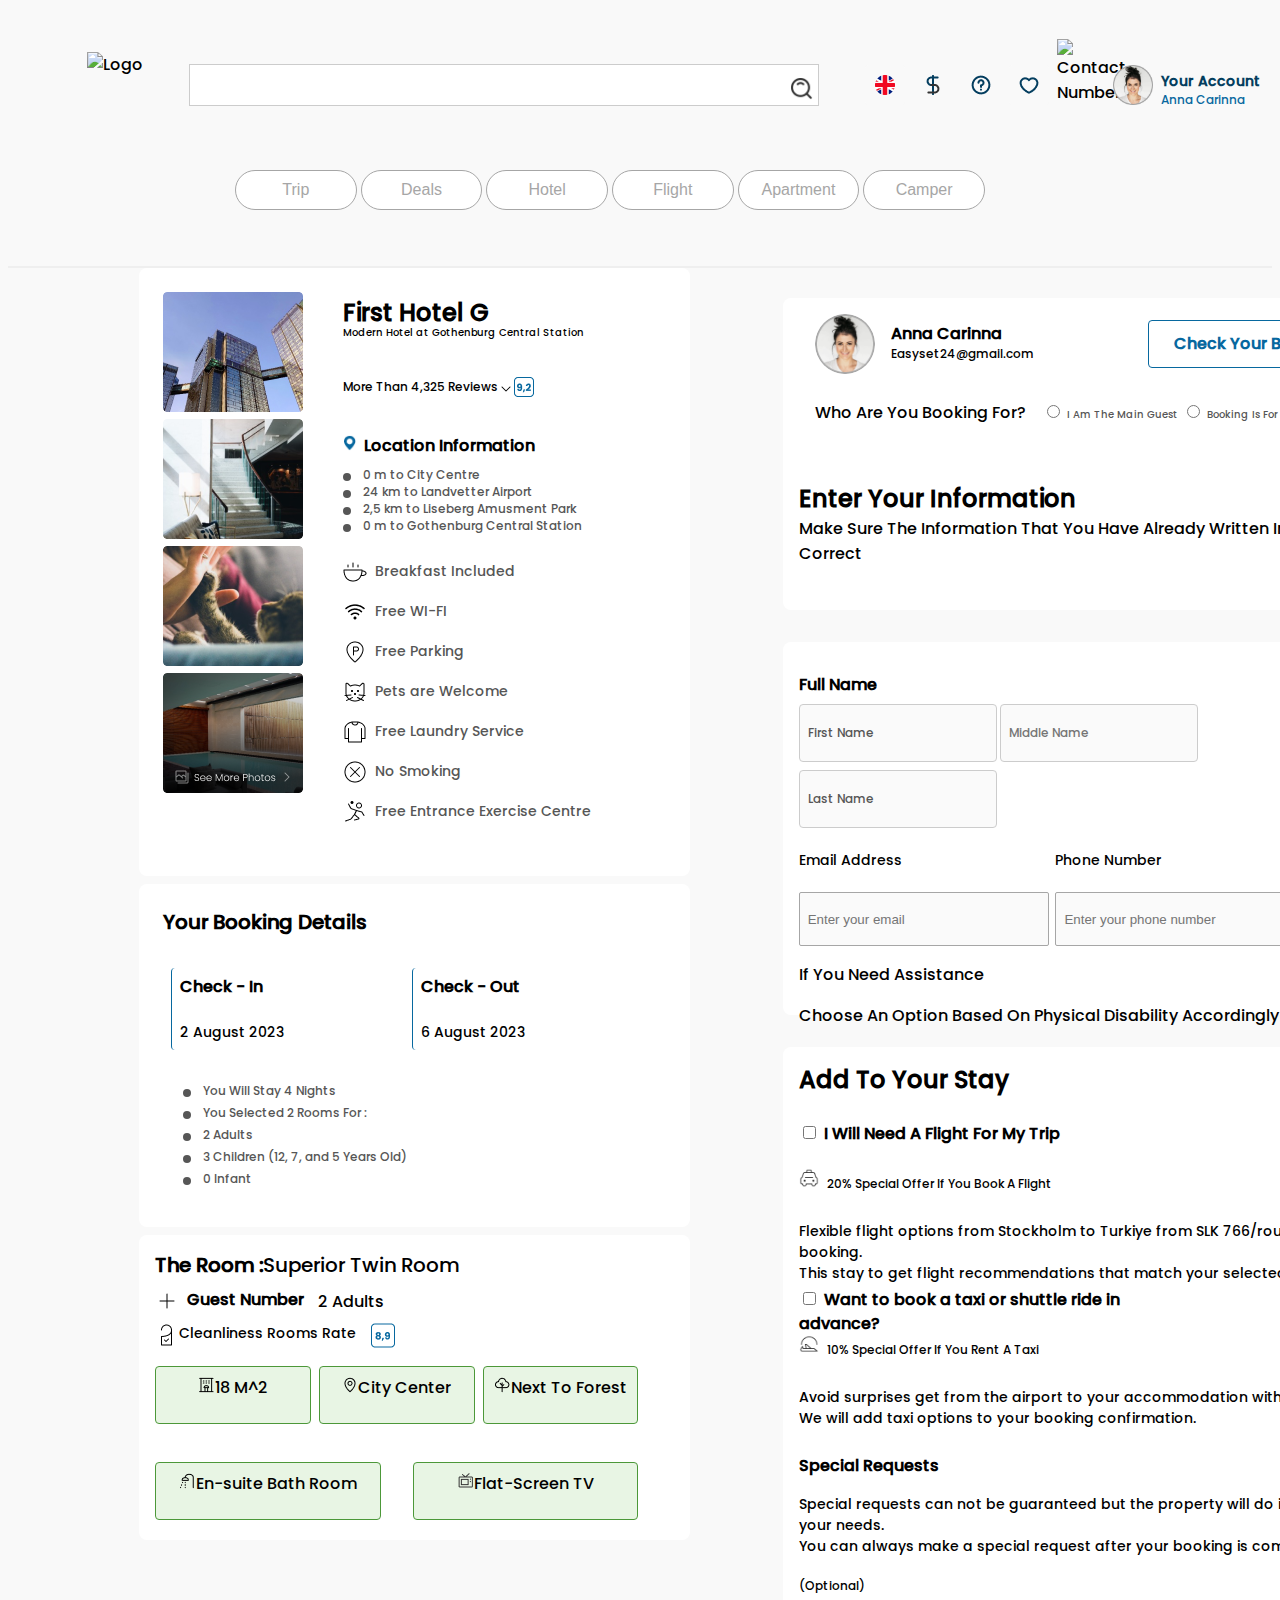
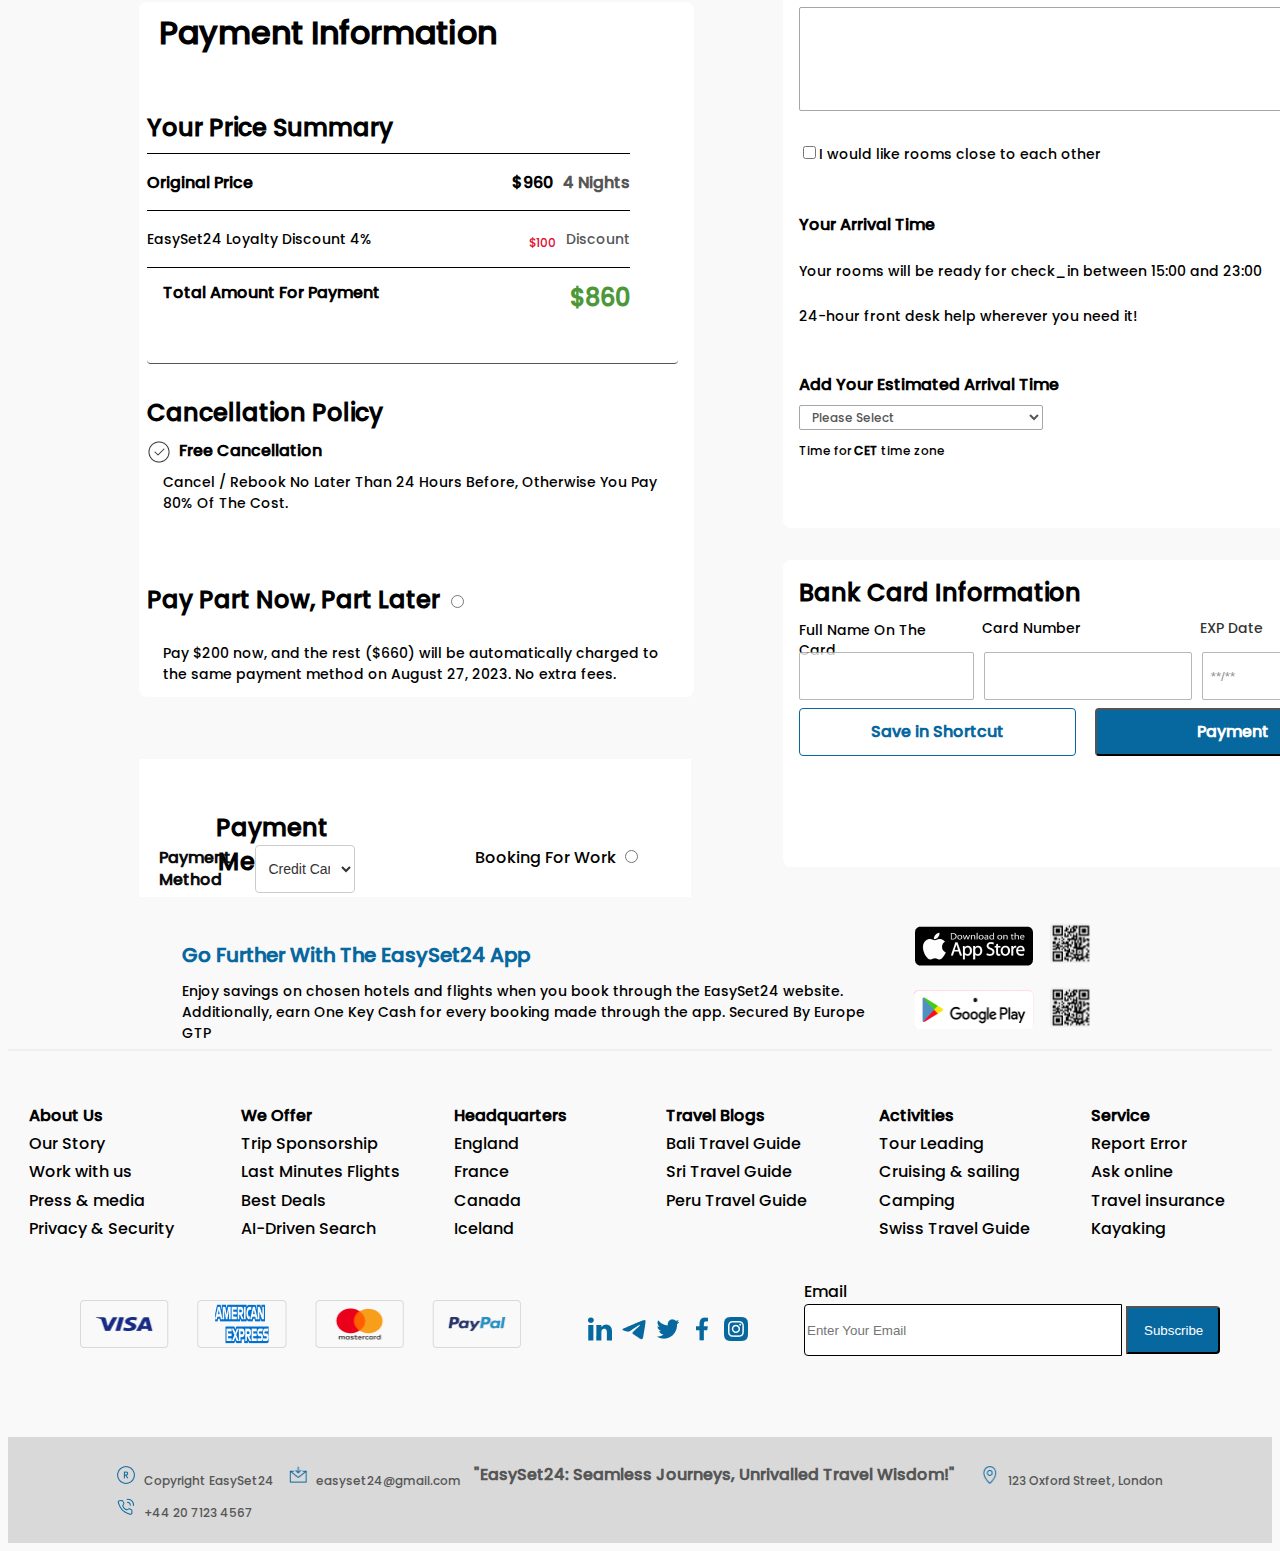
==== Month 2/index.html @ 6988092c "Updated Month-2" ====
<!DOCTYPE html>
<html lang="en">

<head>
    <meta charset="UTF-8">
    <meta name="viewport" content="width=device-width, initial-scale=1.0">
    <link rel="stylesheet" href="style.css">
    <title>Hotel Page</title>
</head>

<body>
    <section class="header-container">
        <div class="header-wrapper">
            <div class="header-section">
                <div class="logo-container">
                    <img src="imgs/logo.png" alt="Logo" style="width: 91px; height: 91px;">
                </div>
                <div class="search-section">
                    <input type="text" class="search-box" placeholder="">
                    <img src="imgs/search.png" alt="Search Icon" class="search-icon">
                </div>
                <div class="another-container">
                    <div class="vertical-container">
                        <img src="imgs/England.png" alt="Flag" style="cursor: pointer;">
                        <img src="imgs/Icon Buttons Dollars.png" alt="Money" style="cursor: pointer;">
                        <img src="imgs/Icon Button Help.png" alt="Help" style="cursor: pointer;">
                        <img src="imgs/Icon Buttons Favorite.png" alt="Favorites" style="cursor: pointer;">
                        <img src="imgs/phone.png" alt="Contact Number" style="cursor: pointer;">
                    </div>
                    <div class="vertical-container">
                        <img src="imgs/Ellipse 437.png" alt="Profile Photo" width="40" height="40"
                            style="cursor: pointer;">
                        <div class="username">
                            <p style="font-size: 14px; font-weight: 800; line-height: 20px; color: #043E5F; margin: 0;">
                                Your Account</p>
                            <p style="font-size: 12px; font-weight: 400; line-height: 17px; color: #07689F; margin: 0;">
                                Anna Carinna</p>
                        </div>
                    </div>
                </div>
            </div>
            <div class="second-container">
                <div class="button-container">
                    <button>Trip</button>
                    <button>Deals</button>
                    <button>Hotel</button>
                    <button>Flight</button>
                    <button>Apartment</button>
                    <button>Camper</button>
                </div>
            </div>
        </div>
    </section>
    <section class="outer-container">
        <div class="left-container">
            <div class="hotel-info">
                <div class="info">
                    <div class="img-part">
                        <img src="imgs/image 1.png" alt="Image 1">
                        <img src="imgs/image 2.png" alt="Image 2">
                        <img src="imgs/image 3.png" alt="Image 3">
                        <img src="imgs/image 4.png" alt="Image 4">
                    </div>
                    <div class="information-part">
                        <div class="name-part">
                            <p id="zero">First Hotel G</p>
                            <p id="sixth">Modern Hotel at Gothenburg Central Station</p>
                        </div>
                        <div class="review-part">
                            <p id="rev">More Than 4,325 Reviews</p>
                            <img src="imgs/down-small.png" style="width: 16px;height: 16px;">
                            <img src="imgs/Frame 1171277274.png" style="width: 20px;height: 20px;">
                        </div>
                        <div class="location-part">
                            <p style="font-size: 16px;font-weight: 700;"><img src="imgs/Ladmark Sign.png"
                                    style="width: 12.31px;height: 16px;">Location Information</p>
                            <ul>
                                <li>0 m to City Centre</li>
                                <li>24 km to Landvetter Airport</li>
                                <li>2,5 km to Liseberg Amusment Park</li>
                                <li>0 m to Gothenburg Central Station</li>
                            </ul>
                        </div>
                        <div class="features-part">
                            <div class="features-row">
                                <div class="features-icon">
                                    <img src="imgs/tea-drink.png">
                                </div>
                                <div class="features-feature">
                                    Breakfast Included
                                </div>
                            </div>
                            <div class="features-row">
                                <div class="features-icon">
                                    <img src="imgs/Wifi.png">
                                </div>
                                <div class="features-feature">
                                    Free WI-FI
                                </div>
                            </div>
                            <div class="features-row">
                                <div class="features-icon">
                                    <img src="imgs/parking.png">
                                </div>
                                <div class="features-feature">
                                    Free Parking
                                </div>
                            </div>
                            <div class="features-row">
                                <div class="features-icon">
                                    <img src="imgs/cat.png">
                                </div>
                                <div class="features-feature">
                                    Pets are Welcome
                                </div>
                            </div>
                            <div class="features-row">
                                <div class="features-icon">
                                    <img src="imgs/clothes-crew-neck.png">
                                </div>
                                <div class="features-feature">
                                    Free Laundry Service
                                </div>
                            </div>
                            <div class="features-row">
                                <div class="features-icon">
                                    <img src="imgs/handle-x.png">
                                </div>
                                <div class="features-feature">
                                    No Smoking
                                </div>
                            </div>
                            <div class="features-row">
                                <div class="features-icon">
                                    <img src="imgs/play-basketball.png">
                                </div>
                                <div class="features-feature">
                                    Free Entrance Exercise Centre
                                </div>
                            </div>
                        </div>
                    </div>
                </div>
                <div class="room-info">
                    <div class="booking">
                        <div class="booking-details">
                            <div class="booking-title">
                                Your Booking Details
                            </div>
                            <div class="booking-content">
                                <div class="booking-content-holder">
                                    <div class="booking-content-selection">
                                        <div class="text-box">Check - In</div>
                                        <div class="text-box">2 August 2023</div>
                                    </div>
                                </div>
                                <div class="booking-content-holder">
                                    <div class="booking-content-selection">
                                        <div class="text-box">Check - Out</div>
                                        <div class="text-box">6 August 2023</div>
                                    </div>
                                </div>
                            </div>
                        </div>
                        <div class="booking-info">
                            <div class="booking-info-textbox">
                                <ul>
                                    <li>You Will Stay 4 Nights</li>
                                    <li>You Selected 2 Rooms For :</li>
                                    <li>2 Adults</li>
                                    <li>3 Children (12, 7, and 5 Years Old)</li>
                                    <li>0 Infant</li>
                                </ul>
                            </div>
                        </div>
                    </div>
                    <div class="room">
                        <div class="portion1">
                            <div class="room-title">The Room : </div>
                            <div class="room-type">Superior Twin Room</div>
                        </div>
                        <div class="portion2">
                            <div class="guest-number">
                                <div class="guest-icon"><img src="imgs/Input.png"></div>
                                <div class="guest-text">Guest Number</div>
                            </div>
                            <div class="guest-info">2 Adults</div>
                        </div>
                        <div class="portion3">
                            <div class="part1">
                                <div class="sub-part1"><img src="imgs/hotel-please-clean.png"></div>
                                <div class="sub-part2">Cleanliness Rooms Rate</div>
                            </div>
                            <div class="icon"><img src="imgs/Number.png"></div>
                        </div>
                        <div class="portion4">
                            <div class="separation1">
                                <div class="cell1"><img src="imgs/hotel.png">18 M^2</div>
                                <div class="cell1"><img src="imgs/local-two.png">City Center</div>
                                <div class="cell1"><img src="imgs/tree.png">Next To Forest</div>
                            </div>
                            <div class="separation2">
                                <div class="cell2"><img src="imgs/shower-head.png">En-suite Bath Room</div>
                                <div class="cell2"><img src="imgs/tv-one.png">Flat-Screen TV</div>
                            </div>
                        </div>
                    </div>
                </div>
            </div>
            <div class="payment-info">
                <div class="pay">
                    <div class="payment-text-box">
                        Payment Information
                    </div>
                </div>
                <div class="price-summary">
                    <div class="summary-details">
                        <div class="add-to-your-stay">Your Price Summary</div>
                        <div class="row">
                            <p id="originalprice" style="font-size: 16px;font-weight: 600;">Original Price</p>
                            <div class="right-content">
                                <p id="price" style="font-size: 16px;font-weight: 700;">$960</p>
                                <p id="nights" style="font-size: 16px;font-weight: 700;color:#565656;">4 Nights</p>
                            </div>
                        </div>
                        <div class="row">
                            <p id="third">EasySet24 Loyalty Discount 4%</p>
                            <div class="right-content">
                                <p id="100" style="font-size: 12px;font-weight: 400;color: #E5062E; text-align: right;">
                                    $100</p>
                                <p id="disc" style="font-size: 14px;font-weight: 400;text-align: left;color: #565656;">
                                    Discount</p>
                            </div>
                        </div>
                    </div>
                    <div class="summary-total">
                        <div class="total-details">Total Amount For Payment</div>
                        <div class="total-amount">$860</div>
                    </div>
                </div>
                <div class="cancellation">
                    <div class="cancellation-part1">Cancellation Policy</div>
                    <div class="cancellation-part2">
                        <div class="cancellation-info">
                            <div class="cicon"><img src="imgs/check-one.png"></div>
                            <div class="ctext-box">Free Cancellation</div>
                        </div>
                        <div class="cancellation-terms">
                            <div class="cttext">Cancel / Rebook No Later Than 24 Hours Before, Otherwise You Pay 80% Of
                                The Cost.</div>
                        </div>
                    </div>
                </div>
                <div class="paylater">
                    <div class="paylater-part1">
                        <label class="paylater-part1-text" id="payLaterLabel">
                            Pay Part Now, Part Later <input type="radio" name="paymentOption" id="payLaterOption"
                                value="payLater">
                        </label>
                    </div>
                    <div class="paylater-part2">
                        <div class="paylater-part2-text">Pay $200 now, and the rest ($660) will be automatically charged
                            to the same payment method on August 27, 2023. No extra fees.</div>
                    </div>
                </div>
            </div>
            <div class="payment-method">
                <div class="payment-method-box">
                    <div class="payment-method-part1">
                        <h4>Payment Methods</h4>
                    </div>
                    <div class="payment-method-part2">
                        <div class="payment-method-section">
                            <div class="payment-method-section1">
                                Payment Method
                            </div>
                            <div class="payment-method-section2">
                                <select class="dropdown">
                                    <option value="credit">Credit Card</option>
                                    <option value="debit">Debit Card</option>
                                    <option value="paypal">PayPal</option>
                                </select>
                            </div>
                        </div>
                        <div class="payment-method-section3">
                            <label class="book-for-work" id="bookWorkLabel">
                                Booking For Work
                                <input type="radio" name="bookWork" id="bookWorkOption" value="bookWork">
                            </label>
                        </div>
                    </div>
                </div>
            </div>
        </div>
        </div>
        <div class="right-container">
            <div class="right-part1">
                <div class="rpartition1">
                    <img src="imgs/Ellipse 437.png" alt="Profile Photo" width="60" height="60" style="cursor: pointer;">
                    <div class="user-info">
                        <p style="font-size: 16px;font-weight: 700;">Anna Carinna</p>
                        <p style="font-size: 12px;font-weight: 400;">Easyset24@gmail.com</p>
                    </div>
                    <button class="booking-history-button">Check Your Booking History</button>
                </div>
                <div class="rpartition2">
                    <div class="booking-for-text">Who Are You Booking For?</div>
                    <div class="radio-options">
                        <input type="radio" name="bookFor" value="me" id="mainGuest">
                        <label for="mainGuest">I Am The Main Guest</label>
                        <input type="radio" name="bookFor" value="someone" id="someoneElse">
                        <label for="someoneElse">Booking Is For Someone Else</label>
                    </div>
                </div>
                <div class="rpartition3">
                    <div class="enter-your-info">Enter Your Information</div>
                    <div class="myinfo">Make Sure The Information That You Have Already Written In Your Profile is
                        Correct</div>
                    <div class="editProfile" id="editProfile"><img src="imgs/Clip path group.png">Edit Profile</div>
                </div>
            </div>
            <div class="right-part2">
                <div class="right-part2-inner">
                    <form action="#">
                        <div class="fname">
                            <p>Full Name</p>
                            <input type="text" id="firstName" placeholder="First Name" required disabled>
                            <input type="text" id="middleName" placeholder="Middle Name" disabled>
                            <input type="text" id="lastName" placeholder="Last Name" required disabled>
                        </div>
                        <div class="emailnphn">
                            <div class="email">
                                <p>Email Address</p>
                                <input type="text" id="emailInput" placeholder="Enter your email" disabled>
                                <span id="emailInputError" class="error-message"></span>
                            </div>
                            <div class="phonenumber">
                                <p>Phone Number</p>
                                <input type="text" id="phoneNumberInput" placeholder="Enter your phone number" disabled>
                                <span id="phoneNumberError" class="error-message"></span>
                            </div>
                        </div>
                    </form>
                    <div class="assistance">
                        <p>If You Need Assistance</p>
                        <p>Choose An Option Based On Physical Disability Accordingly</p>
                        <label>Choose An Option</label>
                    </div>
                </div>
            </div>
            <div class="right-part3">
                <div class="add-to-your-stay">Add To Your Stay</div>
                <div class="para1">
                    <p id="first"><input type="checkbox">I Will Need A Flight For My Trip</p>
                    <p id="second"><img src="imgs/taxi.png" style="width: 20px;height: 20px;margin-right: 8px;">20%
                        Special Offer If You Book A Flight</p>
                    <p id="third">Flexible flight options from Stockholm to Turkiye from SLK 766/round trip. Finish
                        booking.<br>This stay to get flight recommendations that match your selected dates.</p>
                </div>
                <div class="para2">
                    <p id="first"><input type="checkbox">Want to book a taxi or shuttle ride in advance?</p>
                    <p id="second"><img src="imgs/flight-airflow.png"
                            style="width: 20px;height: 20px;margin-right: 8px;">10% Special Offer If You Rent A Taxi</p>
                    <p id="third">Avoid surprises get from the airport to your accommodation without a hitch.<br>We will
                        add taxi options to your booking confirmation.</p>
                </div>
                <div class="special-requests">
                    <p id="first">Special Requests</p>
                    <p id="third">Special requests can not be guaranteed but the property will do its best to meet your
                        needs.<br>You can always make a special request after your booking is complete!</p>
                    <p id="fourth">(Optional)</p><input type="text" id="optional-req">
                </div>
                <p id="third"><input type="checkbox">I would like rooms close to each other</p>
                <div class="arrival-time">
                    <p id="first">Your Arrival Time</p>
                    <p id="third">Your rooms will be ready for check_in between 15:00 and 23:00</p>
                    <p id="third">24-hour front desk help wherever you need it!</p>
                </div>
                <div class="estimated-at">
                    <p id="first">Add Your Estimated Arrival Time</p>
                    <select id="estimated-time" name="estimated-time">
                        <option value="" selected disabled>Please Select</option>
                        <option value="12:00 AM">12:00 AM- 3:00 AM</option>
                        <option value="1:00 AM">3:00 AM- 6:00 AM</option>
                        <option value="11:00 PM">6:00 AM- 9:00 AM</option>
                        <option value="12:00 PM">9:00 AM- 12:00PM</option>
                        <option value="12:00 AM">12:00 PM- 3:00 PM</option>
                        <option value="1:00 AM">3:00 PM- 6:00 PM</option>
                        <option value="11:00 PM">6:00 PM- 9:00 PM</option>
                        <option value="12:00 PM">9:00 PM- 12:00AM</option>
                    </select>
                    <p id="fourth">Time for <b>CET</b> time zone</p>
                </div>
            </div>
            <div class="right-part4">
                <div class="add-to-your-stay">Bank Card Information</div>
                <div class="cardinfo">
                    <div>
                        <label for="name" id="fullname">Full Name On The Card</label>
                        <label for="cardno" id="cardnumber">Card Number</label>
                        <label for="exp" id="expLabel">EXP Date</label>
                        <label for="cvc" id="cvcLabel">CVC</label>
                    </div>
                    <div>
                        <input type="text" placeholder="" id="name">
                        <input type="text" placeholder="" id="cardno">
                        <input type="text" placeholder="**/**" id="exp">
                        <span id="expError" class="error-message"></span>
                        <input type="text" placeholder="***" id="cvc">
                        <span id="cvcError" class="error-message"></span>
                    </div>
                </div>
                <div class="button2-container">
                    <button type="button" id="save">Save in Shortcut</button>
                    <button type="button" id="pay">Payment</button>
                </div>
            </div>
        </div>
    </section>

    <section class="contact-container">
        <div class="contact-info">
            <div class="contact-info-section1">
                <p id="fifth">Go Further With The EasySet24 App</p>
                <p id="third" style="margin-top: -8px;">Enjoy savings on chosen hotels and flights when you book through
                    the EasySet24 website.
                    Additionally,
                    earn One Key Cash for every booking made through the app.
                    Secured By Europe GTP</p>
            </div>
            <div class="contact-info-section2">
                <div class="download">
                    <img src="imgs/apple-download-u6sUcjUnLb.png" alt="App Store" style="cursor: pointer;">
                    <img src="imgs/QR Code.png" alt="QR">
                </div>
                <div class="download">
                    <img src="imgs/google-play-badge-gEEkcFr3j6.png" alt="Google Play" style="cursor: pointer;">
                    <img src="imgs/QR Code.png" alt="QR">
                </div>
            </div>
        </div>
        <div class="contact-form">
            <div class="contform-container">
                <div class="column">
                    <div class="heading" onclick="location.href='#';">About Us</div>
                    <div class="content">Our Story</div>
                    <div class="content">Work with us</div>
                    <div class="content">Press & media</div>
                    <div class="content">Privacy & Security</div>
                </div>
                <div class="column">
                    <div class="heading">We Offer</div>
                    <div class="content">Trip Sponsorship</div>
                    <div class="content">Last Minutes Flights</div>
                    <div class="content">Best Deals</div>
                    <div class="content">AI-Driven Search</div>
                </div>
                <div class="column">
                    <div class="heading">Headquarters</div>
                    <div class="content">England</div>
                    <div class="content">France</div>
                    <div class="content">Canada</div>
                    <div class="content">Iceland</div>
                </div>
                <div class="column">
                    <div class="heading">Travel Blogs</div>
                    <div class="content">Bali Travel Guide</div>
                    <div class="content">Sri Travel Guide</div>
                    <div class="content">Peru Travel Guide</div>
                </div>
                <div class="column">
                    <div class="heading">Activities</div>
                    <div class="content">Tour Leading</div>
                    <div class="content">Cruising & sailing</div>
                    <div class="content">Camping</div>
                    <div class="content">Swiss Travel Guide</div>
                </div>
                <div class="column">
                    <div class="heading">Service</div>
                    <div class="content">Report Error</div>
                    <div class="content">Ask online</div>
                    <div class="content">Travel insurance</div>
                    <div class="content">Kayaking</div>
                </div>
            </div>
            <div class="links">
                <div class="linkpart1">
                    <img src="imgs/Visa Card.png" alt="Visa Card">
                    <img src="imgs/Amex.png" alt="American Express">
                    <img src="imgs/Master Card.png" alt="Master Card">
                    <img src="imgs/Paypal.png" alt="PayPal">
                </div>
                <div class="linkpart2">
                    <img src="imgs/_Linkedin.png" alt="LinkedIn" style="cursor: pointer;"
                        onclick="redirectToLinkedIn()">
                    <img src="imgs/_Telegram.png" alt="Telegram" style="cursor: pointer;"
                        onclick="redirectToTelegram()">
                    <img src="imgs/_Twitter.png" alt="Twitter" style="cursor: pointer;" onclick="redirectToTwitter()">
                    <img src="imgs/Facebook.png" alt="Facebook" style="cursor: pointer;" onclick="redirectToFacebook()">
                    <img src="imgs/_Instagram.png" alt="Instagram" style="cursor: pointer;"
                        onclick="redirectToInstagram()">
                </div>
                <div class="linkpart3">
                    <label id="small">Email</label>
                    <div>
                        <input type="text" placeholder="Enter Your Email" id="emailbox"
                            onblur="validateEmail('emailbox')">
                        <span id="emailboxError" class="error-message"></span>
                        <button type="button" id="subscribe" onclick="subscribeEmail()">Subscribe</button>
                    </div>
                </div>
            </div>
        </div>
    </section>

    <footer class="footer">
        <p class="copyright"><img src="imgs/copyright.png">Copyright EasySet24</p>
        <p class="email"><img src="imgs/Icon.png">easyset24@gmail.com</p>
        <div class="slogan">"EasySet24: Seamless Journeys, Unrivalled Travel Wisdom!"</div>
        <p class="address"><img src="imgs/local-one.png">123 Oxford Street, London</p>
        <p class="phone"><img src="imgs/contact.png">+44 20 7123 4567</p>
    </footer>
    <script type="text/javascript" src="script.js"></script>
</body>

</html>
---- Month 2/style.css ----
@font-face {
    font-family: Poppins;
    src: url('font/Poppins-Medium.ttf');
}

body {
    font-family: 'Poppins', sans-serif;
    background: #F9F9F9;
}

.header-container {
    width: auto !important;
    height: 210px;
    padding: 24px 8%;
    border: 0px;
    border-bottom: 2px solid #EFEFEF;
    background: #F9F9F9;
    position: relative;
    display: flex;
    align-items: center;
    justify-content: center;
}

.header-wrapper {
    height: 100%;
    display: flex;
    flex-direction: column;
    justify-content: space-between;
    display: flex;
    flex-direction: column;
    align-self: center;
    align-items: center;
}

.header-section,
.second-container {
    height: 50%;
    display: flex;
    align-items: center;
    gap: 4%;
    justify-content: center;
}

.header-section {
    position: relative;
}

.logo-container {
    width: auto;
    height: 66px;
}

.search-section {
    display: flex;
    align-items: center;
    background-color: #fff;
}

.search-box {
    width: 600px;
    height: 24px;
    padding: 8px 0;
    border: 1px solid #ccc;
    border-right: none !important;
    font-size: 14px;
}

.search-icon {
    width: 24px;
    height: 24px;
    border: 1px solid #ccc;
    border-left: none !important;
    padding: 12px 4px 4px 0;
    align-items: center;
    cursor: pointer;
}


.another-container {
    flex-grow: 1;
    max-width: calc(100% - 91px - 10% - 600px - 16px);
    height: 100%;
    display: flex;
    align-items: center;
    gap: 16px;
}

.second-container {
    flex-grow: 1;
    gap: 16px;
    display: flex;
    align-items: center;
}

.button-container {
    width: 810px;
    height: 40px;
    gap: 16px;
}

.button-container button {
    width: 121.67px;
    height: 40px;
    padding: 8px 16px;
    border-radius: 30px;
    border: 1px solid #A6A6A6;
    background: #FFFFFF;
    gap: 16px;
    font-size: 16px;
    font-weight: 500;
    line-height: 22px;
    letter-spacing: 0px;
    text-align: center;
    color: #A6A6A6;
}

.button-container button:hover {
    background-color: #07689F;
}

.vertical-container {
    width: 232px;
    height: 40px;
    display: flex;
    gap: 8px;
    align-items: flex-end;
}

.username {
    width: 100px;
    height: 34px;
    font-family: Poppins;
    text-align: left;
    display: flex;
    flex-direction: column;
}

.username p {
    font-family: Poppins;
    padding: 0 0 0 0;
    line-height: 20px;
    letter-spacing: 0px;
    text-align: left;
}

.contact-container {
    width: auto !important;
    height: 540px;
    position: relative;
}

.contact-info {
    width: auto;
    display: flex;
    justify-content: center;
    padding: 24px 0;
    border-bottom: 2px solid #EFEFEF;
}

.contact-info-section1 {
    width: 704px;
    height: 99px;
    margin-right: 4px;
    display: flex;
    flex-direction: column;
}

.contact-info-section2 {
    width: 185px;
    height: 104px;
    margin-left: 24px;
    display: flex;
    flex-direction: column;
    justify-content: space-between;
}

.download {
    width: 185px;
    height: 40px;
    gap: 24px;
}

.download img {
    width: 120px;
    height: 40px;
}

.download img:nth-child(2) {
    width: 41px;
    height: 40px;
    padding: 2.27px 1.58px 2.27px 3.07px;
    border-radius: 4px;
    transform: rotate(180deg);
    margin-left: 10px;
}

.contact-form {
    width: auto !important;
    height: 388px;
    padding: 6px 0;
    border-radius: 8px 8px 0 0;
    display: flex;
    flex-direction: column;
}

.contform-container {
    width: 1223px;
    height: 174px;
    margin-top: 48px;
    left: 109px;
    align-self: center;
    justify-content: space-between;
    display: flex;
}

.column {
    width: 160px;
    height: 174px;
    gap: 16px;
}

.heading {
    font-family: Poppins;
    font-size: 16px;
    font-weight: 700;
    line-height: 22px;
    padding: 0 0 6px 0;
}

.content {
    font-family: Poppins;
    font-size: 16px;
    font-weight: 400;
    line-height: 22.4px;
    padding-bottom: 6px;
}

.footer {
    width: 100%;
    height: 10vh;
    position: relative;
    bottom: 0;
    left: 0;
    padding: 2vh 7.5%;
    background: #D9D9D9;
    display: flex;
}

.links {
    width: Fixed (405px);
    height: Hug (48px);
    top: 292px;
    left: 109px;
    gap: 16px;
    display: flex;
    align-items: flex-end;
    justify-content: center;
}

.linkpart1 {
    width: Fixed (405px);
    height: Hug (48px);
    display: flex;
}

.linkpart1 img {
    width: 89.25px;
    height: 48px;
    padding: 8px 8px;
    border-radius: 4px;
    margin-left: 12px;
}

.linkpart2 {
    width: 216px;
    height: 24px;
    top: 304px;
    left: 612px;
    gap: 10px;
    margin-left: 15px;
    margin-bottom: 15px;
    align-items: center;
    display: flex;
    justify-content: center;
}

.linkpart2 img {
    width: 24px;
    height: 24px;
    padding: 0.54px 0px 0.53px 0px;
}

.linkpart3 {
    width: Hug (406px);
    height: Hug (77px);
    margin-left: 12px;
}

#emailbox {
    width: 312px;
    height: 48px;
    border-radius: 4px 0px 0px 4px;
    border: 0.5px solid;
    gap: 32px;
}

#subscribe {
    width: 94px;
    height: 48px;
    padding: 8px 16px;
    border-radius: 0px 4px 4px 0px;
    gap: 16px;
    background: #07689F;
    color: #fff;
    width: Fixed (94px)
}

.outer-container {
    width: 100%;
    height: auto;
    margin: 0 auto;
    display: flex;
    align-items: center;
    justify-content: space-between;
}

@media only screen and (min-width: 1200px) {
    .outer-container {
        width: 90%;
    }
}

.left-container {
    width: auto;
    gap: 62px;
    height: auto;
    display: flex;
    flex-direction: column;
    margin-left: 6%;
}

.right-container {
    width: auto;
    gap: 32px;
    margin-left: 20px;
    margin-right: 6%;
    display: flex;
    flex-wrap: wrap;
    justify-content: center;
}

@media only screen and (max-width: 768px) {

    .left-container,
    .right-container {
        max-width: 100%;
        margin-left: 0;
    }
}

.error-message {
    color: red;
    font-family: Poppins;
    font-size: 12px;
    font-weight: 400;
}

.right-part1 {
    width: 75%;
    height: 280px;
    padding: 16px;
    border-radius: 8px;
    gap: 10px;
    background-color: #fff;
    display: flex;
    flex-direction: column;
}

.right-part2 {
    width: 75%;
    height: 341px;
    padding: 16px;
    border-radius: 8px;
    gap: 10px;
    background-color: #fff;
    display: flex;
}

.right-part2-inner {
    width: 610px;
    height: 309px;
    gap: 10px;
}

.fname {
    font-family: Poppins;
    font-size: 12px;
    font-weight: 400;
    line-height: 17px;
    letter-spacing: 0px;
    text-align: left;
    color: #565656;
}

.fname p {
    margin-bottom: 8px;
    width: 83px;
    height: 22px;
    font-family: Poppins;
    font-size: 16px;
    font-weight: 700;
    line-height: 22px;
    letter-spacing: 0px;
    text-align: left;
    color: #000;
}

.fname input[type="text"] {
    width: 180px;
    height: 40px;
    margin-bottom: 8px;
    padding: 8px;
    border: 1px solid #ccc;
    border-radius: 4px;
    font-family: Poppins;
    font-size: 12px;
    font-weight: 400;
    line-height: 17px;
    letter-spacing: 0px;
    text-align: left;
    color: #565656;
}

input[required]::placeholder {
    color: #565656;
}

input[required]::placeholder::after {
    content: " *";
    color: red;
}

.emailnphn {
    display: flex;
    justify-content: space-between;
    width: 100%;
    max-width: 700px;
    gap: 4px;
}


.emailnphn .email,
.emailnphn .phonenumber {
    width: calc(50% - 4px);
}

.emailnphn p {
    font-family: Poppins;
    font-size: 14px;
    font-weight: 500;
    line-height: 20px;
    letter-spacing: 0px;
    text-align: left;
    color: #000;
}


.emailnphn input[type="text"] {
    width: calc(100% - 16px);
    height: 48px;
    padding: 2px 8px;
    border-radius: 2px;
    border: 1px solid #A6A6A6;
    margin-top: 8px;
}

@media screen and (max-width: 600px) {
    .emailnphn {
        flex-direction: column;
    }

    .emailnphn .email,
    .emailnphn .phonenumber {
        width: 100%;
    }
}

.right-part3 {
    width: 75%;
    height: 1049px;
    padding: 16px;
    border-radius: 8px;
    gap: 24px;
    background-color: #fff;
    display: flex;
    flex-direction: column;
}

.add-to-your-stay {
    width: 285px;
    height: 34px;
    font-family: Poppins;
    font-size: 24px;
    font-weight: 700;
    line-height: 34px;
    letter-spacing: 0px;
    text-align: left;
    color: #000;
}

.para1,
.para2 {
    width: 613px;
    height: 142px;
    gap: 14px;
    display: flex;
    flex-direction: column;
    align-items: flex-start;
}

.para1 {
    margin-top: -15px;
}

#first input[type="checkbox"] {
    margin-right: 8px;
}

#second img {
    margin-right: 8px;
}

#first {
    width: 404px;
    height: 24px;
    font-family: Poppins;
    font-size: 16px;
    font-weight: 600;
    line-height: 24px;
    letter-spacing: 0px;
    text-align: left;
    color: #000;
    margin-bottom: 8px;
}

#second {
    width: 328px;
    height: 23px;
    font-family: Poppins;
    font-size: 12px;
    font-weight: 400;
    line-height: 17px;
    letter-spacing: 0px;
    text-align: left;
    color: #000;
    margin-bottom: 8px;
    margin-top: 0px;
}

#third {
    font-family: Poppins;
    font-size: 14px;
    font-weight: 400;
    line-height: 21px;
    letter-spacing: 0px;
    text-align: left;
    color: #000;
    margin-top: 8px;
    margin-bottom: 8px;
}

#optional-req {
    width: 613px;
    height: 106px;
    padding: 2px 8px;
    border-radius: 2px;
    border: 1px solid #A6A6A6;
    gap: 8px;
    text-align: left;

}

#fourth {
    font-family: Poppins;
    font-size: 12px;
    font-weight: 400;
    line-height: 18px;
    letter-spacing: 0px;
    text-align: left;
    color: #000;
}

#fifth {
    font-family: Poppins;
    font-size: 20px;
    font-weight: 700;
    line-height: 28px;
    letter-spacing: 0px;
    text-align: left;
    color: #07689F;
}

.special-requests {
    width: 613px;
    height: 273px;
    display: flex;
    flex-direction: column;
}

.arrival-time {
    width: 626px;
    height: 136px;
    gap: 8px;
    display: flex;
    flex-direction: column;
}

.estimated-at {
    width: 626px;
    height: 109px;
    display: flex;
    flex-direction: column;
}

#estimated-time {
    width: 244px;
    height: 32px;
    padding: 2px 8px;
    border-radius: 2px;
    border: 1px solid #A6A6A6;
    gap: 8px;
    font-family: Poppins;
    font-size: 12px;
    font-weight: 400;
    line-height: 17px;
    letter-spacing: 0px;
    text-align: left;
    color: #565656;
    background-color: white;
}

#estimated-time option {
    font-family: Poppins;
    font-size: 12px;
    font-weight: 400;
    line-height: 17px;
    letter-spacing: 0px;
    text-align: left;
}

.right-part4 {
    width: 75%;
    height: 275px;
    padding: 16px;
    border-radius: 8px;
    gap: 8px;
    background-color: #fff;
    display: flex;
    flex-direction: column;
}

#cardname {
    width: 175px;
    height: 48px;
    padding: 2px 8px;
    border-radius: 2px;
    border: 1px solid #A6A6A6;
    gap: 8px;
    display: flex;
    flex-direction: column;
}

#cardno {
    width: 208px;
    height: 48px;
    padding: 2px 8px;
    border-radius: 2px;
    border: 1px solid #A6A6A6;
    gap: 8px;
    display: flex;
    flex-direction: column;
}

#exp,
#cvc {
    width: 80px;
    height: 48px;
    padding: 2px 8px;
    border-radius: 2px;
    border: 1px solid #A6A6A6;
    gap: 8px;
    opacity: 0.8;
}

.cardinfo {
    display: flex;
    flex-direction: column;
    align-items: flex-start;
    gap: 10px;
}

.cardinfo div {
    display: flex;
    flex-direction: row;
    align-items: center;
    gap: 10px;
}

.cardinfo input[type="text"] {
    width: 175px;
    height: 48px;
    padding: 2px 8px;
    border-radius: 2px;
    border: 1px solid #A6A6A6;
    box-sizing: border-box;
    opacity: 0.8;
}

.cardinfo label {
    font-family: Poppins;
    font-size: 14px;
    font-weight: 500;
    line-height: 20px;
    letter-spacing: 0px;
    text-align: left;
    background: #fff;
    color: #000;
    padding: 4px 8px;
    border-radius: 4px;
}

.cardinfo label:nth-of-type(1) {
    width: 167px;
    height: 20px;
    padding: 0 0 0 0;
}

.cardinfo label:nth-of-type(2) {
    width: 208px;
    height: 24px;
    padding: 0 0 0 0;
    margin-left: 6px;
}

.cardinfo label:nth-of-type(3),
.cardinfo label:nth-of-type(4) {
    width: 80px;
    height: 24px;
    opacity: 0.8;
    padding: 0 0 0 0;
}

.button2-container {
    width: 573px;
    height: 84px;
    display: flex;
    justify-content: space-between;
    gap: 10px;
}

#save {
    width: 277px;
    height: 48px;
    padding: 8px 16px;
    border-radius: 4px;
    border: 1px solid transparent;
    gap: 16px;
    background: #FFFFFF;
    border: 1px solid #07689F;
    color: #07689F;
    font-family: Poppins;
    font-size: 16px;
    font-weight: 700;
    line-height: 22px;
    letter-spacing: 0px;
    cursor: pointer;
}

#pay {
    width: 277px;
    height: 48px;
    padding: 8px 16px;
    border-radius: 4px;
    gap: 16px;
    background: #07689F;
    color: #fff;
    font-family: Poppins;
    font-size: 16px;
    font-weight: 700;
    line-height: 22px;
    letter-spacing: 0px;
    cursor: pointer;
}

.rpartition1 {
    width: 610px;
    height: 60px;
    padding: 0px 16px;
    display: flex;
    justify-content: space-between;
    align-items: center;
}

.rpartition1 img {
    width: 60px;
    height: 60px;
    border-radius: 50%;
}

.user-info {
    flex-grow: 1;
    margin: 0 16px;
}

.user-info p {
    margin: 0;
    font-family: Poppins;
    font-size: 14px;
    line-height: 20px;
}

.booking-history-button {
    width: 277px;
    height: 48px;
    padding: 8px 16px;
    border-radius: 4px;
    border: 1px solid #07689F;
    color: #07689F;
    background-color: transparent;
    cursor: pointer;
    font-family: Poppins;
    font-size: 16px;
    font-weight: 700;
    line-height: 22px;
    text-align: center;
}

.rpartition2 {
    width: 610px;
    height: 56px;
    padding: 16px;
    border-radius: 4px;
    gap: 16px;
    color: #000;
    display: flex;
}

.rpartition2 label {
    font-family: Poppins;
    font-size: 10px;
    font-weight: 300;
    line-height: 14px;
    letter-spacing: 0px;
    text-align: left;
    color: #565656;
    width: auto;
    height: auto;
    display: inline;
}

.rpartition3 {
    width: 610px;
    height: 100px;
    gap: 4px;
}

.enter-your-info {
    font-family: Poppins;
    font-size: 24px;
    font-weight: 700;
    line-height: 34px;
    letter-spacing: 0px;
    text-align: left;
    color: #000;
}

.my-info {
    font-family: Poppins;
    font-size: 14px;
    font-weight: 400;
    line-height: 21px;
    letter-spacing: 0px;
    text-align: left;
    color: #000;
}

.editProfile {
    width: 108px;
    height: 37px;
    border-radius: 20px;
    padding: 8px;
    gap: 4px;
    font-family: Poppins;
    font-size: 14px;
    font-weight: 400;
    line-height: 21px;
    letter-spacing: 0px;
    text-align: left;
    color: #07689F;
    float: right;
    cursor: pointer;
}

.hotel-info {
    width: 100%;
    height: 65%;
}

.payment-method {
    width: 532px;
    height: 118px;
    padding: 10px;
    gap: 10px;
    background-color: #fff;
}

.payment-method-box {
    width: 499px;
    height: 98px;
    padding: 10px;
    gap: 10px;
}

.payment-method-part1 {
    width: 226px;
    height: 34px;
    gap: 32px;
}

.payment-method-part1 h4 {
    font-family: Poppins;
    font-size: 24px;
    font-weight: 700;
    line-height: 34px;
    letter-spacing: 0px;
    text-align: center;
}

.payment-method-part2 {
    display: flex;
    justify-content: space-between;
}

.payment-method-section {
    width: 499px;
    height: 48px;
    gap: 24px;
    display: flex;
}

.payment-method-section {
    display: flex;
    align-items: center;
    gap: 16px;
}

.payment-method-section1 {
    font-size: 16px;
    font-weight: 700;
    color: #000;
}

.payment-method-section2 {
    font-size: 12px;
}

.dropdown {
    width: 100px;
    height: 48px;
    padding: 8px;
    border-radius: 4px;
    border: 1px solid #ccc;
    font-family: Arial, sans-serif;
    font-size: 14px;
    line-height: 24px;
    color: #333;
    background-color: #fff;
}

.payment-method-section1 {
    width: 80px;
    height: 44px;
    gap: 16px;
    display: flex;
    font-family: Poppins;
    font-size: 16px;
    font-weight: 700;
    line-height: 22px;
    letter-spacing: 0px;
    text-align: left;
    color: #0C0C0C;
}

.payment-method-section2 {
    width: 94px;
    height: 48px;
    gap: 16px;
    display: flex;
}

.payment-method-section3 {
    width: 290px;
    height: 24px;
    gap: 16px;
    display: flex;
    text-align: right;
}

.book-for-work-text {
    font-family: Poppins;
    width: 144px;
    height: 22px;
    font-size: 16px;
    font-weight: 700;
    line-height: 22px;
    letter-spacing: 0px;
    text-align: center;
}

.info {
    width: 519px;
    height: 576px;
    padding: 16px;
    border-radius: 8px;
    background: #FFFFFF;
    display: flex;
    margin-bottom: 8px;
}

.room-info {
    width: 515px;
    height: auto;
    gap: 8px;
    display: flex;
    flex-direction: column;
}

.booking {
    width: 519px;
    height: 311px;
    padding: 16px;
    border-radius: 8px;
    background-color: #ffffff;
    display: flex;
    flex-direction: column;
}

.booking-details {
    width: 487px;
    height: 158px;
    padding: 8px;
    gap: 16px;
    display: flex;
    flex-direction: column;
}

.booking-title {
    width: 264px;
    height: 28px;
    font-family: Poppins;
    font-size: 20px;
    font-weight: 700;
    line-height: 28px;
    letter-spacing: 0px;
    text-align: left;
    color: #000000;
}

.booking-content {
    width: 471px;
    height: 98px;
    padding: 16px 8px;
    gap: 10px;
    display: flex;
}

.booking-content-holder {
    width: 215.5px;
    height: 66px;
    padding: 8px;
    border-radius: 4px;
    border: 0;
    border-left: 1px solid #07689F;
    display: flex;
    gap: 8px;
}

.booking-content-selection {
    width: 100%;
    display: flex;
    flex-direction: column;
    gap: 8px;
}

.text-box {
    width: 199.5px;
    font-family: Poppins;
    text-align: left;
    color: #000000;
}

.text-box:nth-child(1) {
    height: 22px;
    font-size: 16px;
    font-weight: 700;
    line-height: 22px;
    letter-spacing: 0px;
    margin-bottom: 8px;
}

.text-box:nth-child(2) {
    height: 20px;
    font-size: 14px;
    font-weight: 500;
    line-height: 20px;
    letter-spacing: 0px;
    margin-top: 8px;
}



.booking-info {
    width: 487px;
    height: 121px;
    padding: 8px;
    border-radius: 4px;
    gap: 10px;
}

.booking-info-textbox {
    width: 471px;
    height: 105px;
    font-family: Poppins;
    font-size: 14px;
    font-weight: 400;
    line-height: 21px;
    letter-spacing: 0px;
    text-align: left;
    color: #000000;
    padding-left: 20px;
    list-style-type: none;
}

.booking-info-textbox ul>li {
    margin-bottom: 5px;
}

.booking-info-textbox ul ul>li {
    list-style-type: disc;
}


.room {
    width: 519px;
    height: 273px;
    padding: 16px;
    border-radius: 8px;
    gap: 10px;
    background-color: #ffffff;
    display: flex;
    flex-direction: column;
}

.portion1 {
    width: 487px;
    height: 28px;
    font-family: Poppins;
    display: flex;
}

.portion1 .room-type {
    font-size: 20px;
    font-weight: 400;
    line-height: 28px;
    letter-spacing: 0px;
    text-align: left;
    color: #000;
}

.portion1 .room-title {
    font-size: 20px;
    font-weight: 700;
    line-height: 28px;
    letter-spacing: 0px;
    text-align: left;
    color: #000;
}

.portion2,
.portion3,
.portion4 {
    display: flex;
    width: 100%;
    gap: 8px;
}

.portion2 {
    display: flex;
    width: 100%;
    height: 24px;
    gap: 8px;
}

.guest-icon {
    width: 24px;
    height: 24px;
}

.guest-text {
    width: 123px;
    height: 22px;
    font-family: Poppins;
    font-size: 16px;
    font-weight: 700;
    line-height: 22px;
    letter-spacing: 0px;
    text-align: left;
}

.guest-info {
    width: auto;
    height: 28px;
    font-family: Poppins;
    letter-spacing: 0px;
    text-align: left;
}

.guest-number {
    width: 155px;
    height: 24px;
    display: flex;
    gap: 8px;
}

.portion3 {
    display: flex;
    gap: 8px;
}

.portion3 .part1 {
    width: 208px;
    height: 33px;
    display: flex;
}

.sub-part1 {
    width: 24px;
    height: 24px;
    top: 4px;
}

.sub-part2 {
    width: 434px;
    height: 33px;
    left: 32px;
    font-family: Poppins;
    font-size: 14px;
    font-weight: 400;
    line-height: 21px;
    letter-spacing: 0px;
    text-align: left;
}


.portion3 .icon {
    width: 24px;
    height: 24px;
    gap: 8px;
}


.portion4 {
    height: 104px;
    padding: 0px 0px 8px 0px;
    display: flex;
    flex-direction: column;
    gap: 56px;
}

.separation1,
.separation2 {
    width: 483px;
    height: 40px;
}

.separation1 {
    display: flex;
    gap: 8px;
}

.cell1 {
    width: calc(33.33% - 16px);
    height: 40px;
    padding: 8px;
    border-radius: 4px;
    border: 1px solid #4C9839;
    background: #E8F5E4;
    text-align: center;
}

.separation2 {
    top: 56px;
    gap: 32px;
    display: flex;
}

.cell2 {
    width: 225.5px;
    height: 40px;
    padding: 8px;
    border-radius: 4px;
    border: 1px solid #4C9839;
    background: #E8F5E4;
    text-align: center;
}

.payment-info {
    width: 555px;
    border-radius: 8px;
    gap: 24px;
    display: flex;
    background-color: #FFFFFF;
    flex-direction: column;
}

.pay {
    width: 377px;
    height: 61px;
    padding: 8px;
    gap: 10px;
    display: flex;
}

.payment-text-box {
    width: 361px;
    height: 45px;
    font-family: Poppins;
    font-size: 32px;
    font-weight: 700;
    line-height: 45px;
    letter-spacing: 0px;
    text-align: center;
}

.price-summary {
    width: 515px;
    height: auto;
    padding: 0px 8px;
    gap: 16px;
    display: flex;
    flex-direction: column;
}

.row {
    display: flex;
    justify-content: space-between;
    align-items: center;
    width: Fill;
    height: 40px;
    padding: 8px 0;
    border-bottom: 1px solid #000;
    gap: 10px;
}

.right-content {
    display: flex;
    align-items: flex-end;
}

.summary-details {
    width: 483px;
    height: 146px;
    padding: 0px;
    gap: 16px;
}

.summary-details .add-to-your-stay {
    border-bottom: 1px solid #000;
    display: flex;
    width: 100%;
}

.summary-details div {
    width: Fill (483px);
    height: Hug (40px);
    padding: 8px 0;
    gap: 10px;
}

.summary-total {
    width: 499px;
    height: 66px;
    padding: 16px;
    border-radius: 4px;
    border: 0px;
    gap: 40px;
    border-bottom: 1px solid #565656;
    display: flex;
}

.total-details {
    width: 359px;
    height: 24px;
    gap: 4px;
    font-family: Poppins;
    font-size: 16px;
    font-weight: 600;
    line-height: 24px;
    letter-spacing: 0px;
    text-align: left;
}

.total-amount {
    width: 68px;
    height: 34px;
    text-align: right;
    font-family: Poppins;
    font-size: 24px;
    font-weight: 700;
    line-height: 34px;
    letter-spacing: 0px;
    color: #4C9839;
}

.cancellation {
    width: 515px;
    height: 139px;
    padding: 8px;
    border-radius: 4px;
    gap: 10px;
    display: flex;
    flex-direction: column;
}

.cancellation-part1 {
    width: 243px;
    height: 34px;
    font-family: Poppins;
    font-size: 24px;
    font-weight: 700;
    line-height: 34px;
    letter-spacing: 0px;
    text-align: left;
    gap: 10px;
}

.cancellation-part2 {
    width: 499px;
    height: auto;
    gap: 8px;
    display: flex;
    flex-direction: column;
}

.cancellation-info {
    width: 499px;
    height: 24px;
    gap: 8px;
    display: flex;
}

.cancellation-terms {
    width: 499px;
    height: 57px;
    padding: 0px 16px;
    gap: 10px;
    display: flex;
}

.cicon {
    width: 24px;
    height: 24px;
}

.ctext-box {
    width: 467px;
    height: 22px;
    font-family: Poppins;
    font-size: 16px;
    font-weight: 700;
    line-height: 22px;
    letter-spacing: 0px;
    text-align: left;
}

.cttext {
    font-family: Poppins;
    font-size: 14px;
    font-weight: 400;
    line-height: 21px;
    letter-spacing: 0px;
    text-align: left;
}

.paylater {
    width: 515px;
    height: 114px;
    padding: 8px;
    border-radius: 4px;
    gap: 10px;
    display: flex;
    flex-direction: column;
}

.paylater-part1 {
    width: 499px;
    height: 38px;
    padding: 8px 0;
    gap: 10px;
    display: flex;
    align-items: center;
    justify-content: space-between;
}

.paylater-part2 {
    width: 499px;
    height: 58px;
    padding: 8px 16px;
    gap: 10px;
}

.paylater-part1-text {
    font-family: Poppins;
    font-size: 24px;
    font-weight: 700;
    line-height: 34px;
    letter-spacing: 0px;
    text-align: left;
}

.paylater-part2-text {
    font-family: Poppins;
    font-size: 14px;
    font-weight: 400;
    line-height: 21px;
    letter-spacing: 0px;
    text-align: left;
}

.paylater-radio {
    width: 25px;
    height: 24px;
}

.img-part {
    width: 156px;
    height: 544px;
    padding: 8px;
    gap: 16px;
}

.img-part img {
    width: 140px;
    height: 120px;
    border-radius: 4px;
}

.information-part {
    flex-grow: 1;
    width: auto;
    height: 528px;
    padding: 16px;
    border-radius: 8px;
    gap: 24px;
    display: flex;
    flex-direction: column;
    justify-content: space-between;
}

#zero {
    font-family: Poppins;
    font-size: 24px;
    font-weight: 700;
    line-height: 26px;
    letter-spacing: 0px;
    text-align: left;
    margin: 0;
    padding: 0;
}

#sixth {
    font-family: Poppins;
    font-size: 10px;
    font-weight: 400;
    line-height: 14px;
    letter-spacing: 0px;
    text-align: left;
    margin: 0;
    padding: 0;
}

.name-part {
    width: 299px;
    height: auto;
    display: flex;
    flex-direction: column;
}

.name-part p {
    margin: 0;
    padding: 0;
}

.review-part {
    width: 299px;
    height: auto;
    align-items: center;
    display: flex;
}

.location-part {
    width: 299px;
    height: auto;
    gap: 8px;
    display: flex;
    flex-direction: column;
}

.location-part p {
    margin: 0;
    padding: 0;
}

p img {
    margin-right: 8px;
}

ul {
    list-style-type: none;
    padding: 0;
    margin: 0;
}

li {
    font-family: Poppins;
    font-size: 12px;
    font-weight: 400;
    line-height: 17px;
    letter-spacing: 0px;
    text-align: left;
    color: #565656;
    padding-left: 20px;
    position: relative;
}

li::before {
    content: '';
    display: inline-block;
    width: 8px;
    height: 8px;
    background-color: #565656;
    border-radius: 50%;
    position: absolute;
    left: 0;
    top: 7px;
}

#rev {
    font-family: Poppins;
    font-size: 12px;
    font-weight: 400;
    line-height: 18px;
    letter-spacing: 0px;
    text-align: left;
}

.location-part .ul .li {
    font-family: Poppins;
    font-size: 12px;
    font-weight: 400;
    line-height: 17px;
    letter-spacing: 0px;
    text-align: left;
    color: #565656;
}

.features-part {
    width: 299px;
    height: 268px;
    gap: 16px;
    display: flex;
    flex-direction: column;
}

.features-row {
    width: 100%;
    height: 24px;
    gap: 8px;
    display: flex;
    align-items: center;
}

.features-icon {
    width: 24px;
    height: 24px;
}

.features-feature {
    width: 267px;
    height: 21px;
    font-family: Poppins;
    font-size: 14px;
    font-weight: 400;
    line-height: 21px;
    letter-spacing: 0px;
    text-align: left;
    color: #565656;
}

.review-info {
    padding-right: 36px;
    width: 100%;
    height: 100%;
    display: flex;
    align-items: center;
}

.review-info .first-div {
    width: 163px;
    height: 20px;
    padding: 1px 0px 1px 0px;
    gap: 10px;
}

.review-info .second-div {
    width: 20px;
    height: 20px;
    gap: 8px;
}

.review-info .rectangle {
    width: 183px;
    height: 5px;
    top: 24px;
    border-radius: 4px;
    background: #07689F;
}

.footer {
    width: auto !important;
    height: 64px;
    padding: 19px 109px 23px 108px;
    background: #D9D9D9;
    display: flex;
    flex-wrap: wrap;
    justify-content: space-between;
    align-items: center;
    color: #565656;
}

.footer p {
    font-family: Poppins;
    font-size: 12px;
    font-weight: 500;
    text-align: left;
    width: auto;
    height: 17px;
    margin: 0;
}

.footer p img {
    width: 20px;
    height: 20px;
    margin-right: 8px;
}

.slogan {
    font-size: 16px;
    font-weight: 700;
    color: #565656;
    width: 492px;
    height: 22px;
}
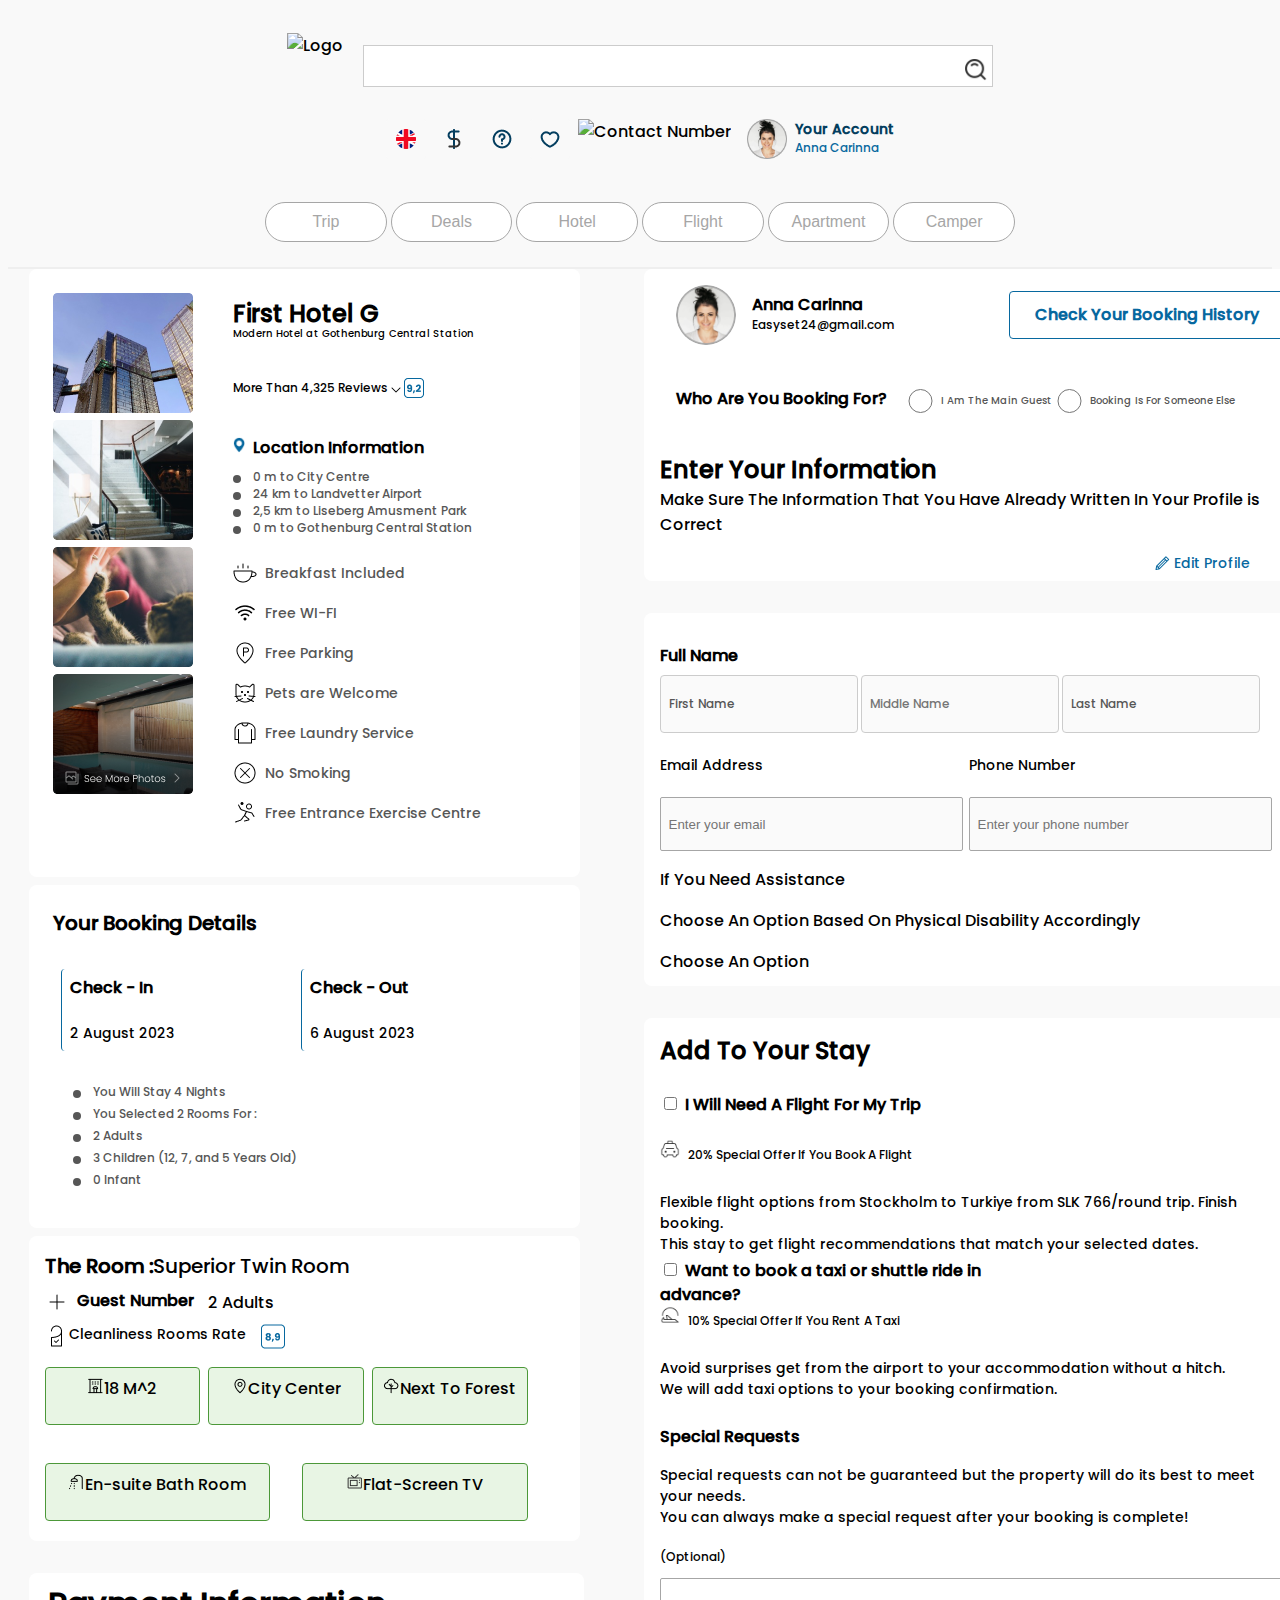
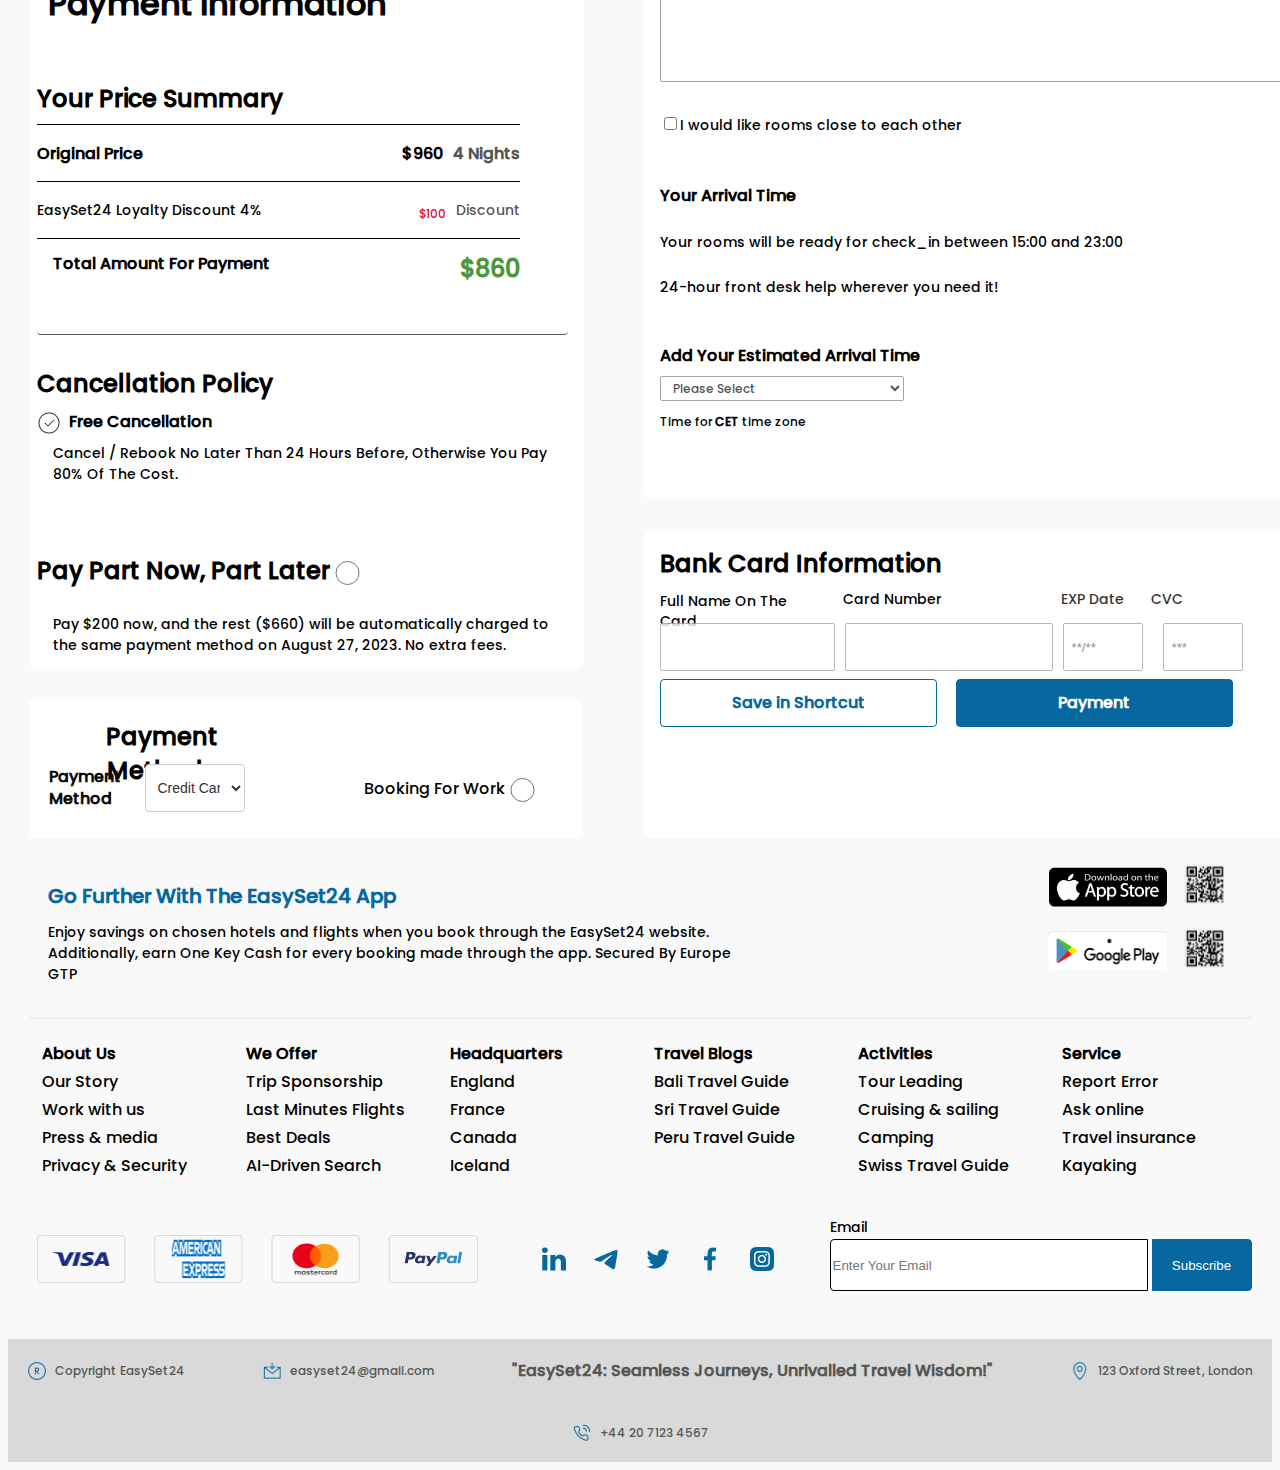
==== commit 26f50bef: "Updated The Project" ====
--- a/Month 2/index.html
+++ b/Month 2/index.html
@@ -512,7 +512,6 @@
             </div>
         </div>
     </section>
-
     <footer class="footer">
         <p class="copyright"><img src="imgs/copyright.png">Copyright EasySet24</p>
         <p class="email"><img src="imgs/Icon.png">easyset24@gmail.com</p>
--- a/Month 2/style.css
+++ b/Month 2/style.css
@@ -6,12 +6,14 @@
 body {
     font-family: 'Poppins', sans-serif;
     background: #F9F9F9;
+    align-items: center;
+    overflow-x: hidden;
 }
 
 .header-container {
-    width: auto !important;
-    height: 210px;
-    padding: 24px 8%;
+    width: 100%;
+    padding-top: 2%;
+    padding-bottom: 2%;
     border: 0px;
     border-bottom: 2px solid #EFEFEF;
     background: #F9F9F9;
@@ -24,21 +26,21 @@
 .header-wrapper {
     height: 100%;
     display: flex;
+    flex-wrap: wrap;
     flex-direction: column;
     justify-content: space-between;
-    display: flex;
-    flex-direction: column;
     align-self: center;
     align-items: center;
+    max-width: 1224px;
 }
 
 .header-section,
 .second-container {
-    height: 50%;
-    display: flex;
-    align-items: center;
-    gap: 4%;
-    justify-content: center;
+    display: flex;
+    flex-wrap: wrap;
+    align-items: center;
+    gap: 20px;
+    justify-content:center;
 }
 
 .header-section {
@@ -77,24 +79,22 @@
 
 
 .another-container {
-    flex-grow: 1;
-    max-width: calc(100% - 91px - 10% - 600px - 16px);
     height: 100%;
     display: flex;
+    flex-wrap: wrap;
     align-items: center;
     gap: 16px;
 }
 
 .second-container {
     flex-grow: 1;
+    margin-top: 3.5%;
     gap: 16px;
     display: flex;
     align-items: center;
 }
 
 .button-container {
-    width: 810px;
-    height: 40px;
     gap: 16px;
 }
 
@@ -116,14 +116,14 @@
 
 .button-container button:hover {
     background-color: #07689F;
+    color:#fff;
+    font-size: 16px;
+    font-weight: 700;
 }
 
 .vertical-container {
-    width: 232px;
-    height: 40px;
-    display: flex;
-    gap: 8px;
-    align-items: flex-end;
+    display: flex;
+    gap: 8px;
 }
 
 .username {
@@ -143,23 +143,58 @@
     text-align: left;
 }
 
+@media only screen and (max-width: 768px) {
+    .header-container {
+        padding: 24px 2%; 
+    }
+    
+    .search-box {
+        width: 100%; 
+    }
+    
+    .button-container {
+        width: 100%; 
+        justify-content: space-around; 
+    }
+    
+    .vertical-container {
+        width: auto; 
+        flex-wrap: wrap;
+        justify-content: center; 
+    }
+    
+    .vertical-container img {
+        margin-right: 8px; 
+        margin-bottom: 8px; 
+    }
+}
+
 .contact-container {
     width: auto !important;
-    height: 540px;
     position: relative;
+    align-items: center !important;
+    display: flex;
+    flex-direction: column;
 }
 
 .contact-info {
-    width: auto;
-    display: flex;
-    justify-content: center;
+    width: 100%;
+    max-width: 1223px;
+    display: flex;
+    gap:230px;
+    justify-content: space-around;
     padding: 24px 0;
     border-bottom: 2px solid #EFEFEF;
+    flex-wrap: wrap;
+}
+@media screen and (max-width: 1163px) {
+    .contact-info {
+        gap: 0px; /* Adjusting the gap to 0px */
+    }
 }
 
 .contact-info-section1 {
     width: 704px;
-    height: 99px;
     margin-right: 4px;
     display: flex;
     flex-direction: column;
@@ -195,28 +230,29 @@
 }
 
 .contact-form {
-    width: auto !important;
-    height: 388px;
-    padding: 6px 0;
-    border-radius: 8px 8px 0 0;
-    display: flex;
-    flex-direction: column;
+    width: 100%;
+    max-width: 1223px; 
+    height: auto; 
+    padding: 24px 0;
+    border-radius: 8px; 
+    display: flex;
+    flex-direction: column;
+    flex-wrap: wrap;
+    margin: auto; 
 }
 
 .contform-container {
-    width: 1223px;
-    height: 174px;
-    margin-top: 48px;
-    left: 109px;
-    align-self: center;
-    justify-content: space-between;
-    display: flex;
+    width: 100%; 
+    max-width: 1223px; 
+    margin: 0 auto; 
+    display: flex;
+    flex-wrap: wrap;
+    justify-content: space-around;
 }
 
 .column {
     width: 160px;
-    height: 174px;
-    gap: 16px;
+    margin-right: 16px; 
 }
 
 .heading {
@@ -224,76 +260,59 @@
     font-size: 16px;
     font-weight: 700;
     line-height: 22px;
-    padding: 0 0 6px 0;
+    padding-bottom: 6px; 
 }
 
 .content {
     font-family: Poppins;
     font-size: 16px;
     font-weight: 400;
-    line-height: 22.4px;
-    padding-bottom: 6px;
-}
-
-.footer {
+    line-height: 22px; 
+    padding-bottom: 6px; 
+}
+
+.links {
     width: 100%;
-    height: 10vh;
-    position: relative;
-    bottom: 0;
-    left: 0;
-    padding: 2vh 7.5%;
-    background: #D9D9D9;
-    display: flex;
-}
-
-.links {
-    width: Fixed (405px);
-    height: Hug (48px);
-    top: 292px;
-    left: 109px;
-    gap: 16px;
-    display: flex;
-    align-items: flex-end;
-    justify-content: center;
-}
-
-.linkpart1 {
-    width: Fixed (405px);
-    height: Hug (48px);
-    display: flex;
+    max-width: 1223px;
+    margin: 24px auto; 
+    display: flex;
+    flex-wrap: wrap;
+    justify-content: space-between; 
+}
+
+.linkpart1,
+.linkpart2 {
+    display: flex;
+    flex-wrap: wrap;
+    align-items: center;
+    gap: 20px;
+    padding-top: 20px;
+    margin: 8px; 
 }
 
 .linkpart1 img {
     width: 89.25px;
     height: 48px;
-    padding: 8px 8px;
-    border-radius: 4px;
-    margin-left: 12px;
-}
-
-.linkpart2 {
-    width: 216px;
-    height: 24px;
-    top: 304px;
-    left: 612px;
-    gap: 10px;
-    margin-left: 15px;
-    margin-bottom: 15px;
-    align-items: center;
-    display: flex;
-    justify-content: center;
+    margin-right: 8px; 
 }
 
 .linkpart2 img {
     width: 24px;
     height: 24px;
-    padding: 0.54px 0px 0.53px 0px;
+    margin-right: 8px; 
 }
 
 .linkpart3 {
-    width: Hug (406px);
-    height: Hug (77px);
-    margin-left: 12px;
+    align-self: flex-end; 
+}
+
+.linkpart3 label {
+        font-size: 14px; 
+}
+
+.linkpart3 button {
+    min-width: 100px; 
+    padding: 8px 16px; 
 }
 
 #emailbox {
@@ -306,55 +325,58 @@
 
 #subscribe {
     width: 94px;
-    height: 48px;
-    padding: 8px 16px;
+    height: 52px;
     border-radius: 0px 4px 4px 0px;
     gap: 16px;
     background: #07689F;
     color: #fff;
-    width: Fixed (94px)
+    border: 1px #07689F solid;
 }
 
 .outer-container {
+    gap:40px;
     width: 100%;
     height: auto;
     margin: 0 auto;
     display: flex;
+    max-width: 1223px;
     align-items: center;
     justify-content: space-between;
 }
 
-@media only screen and (min-width: 1200px) {
-    .outer-container {
-        width: 90%;
+@media only screen and (max-width: 1200px) {
+    .outer-container {  
+        width:100%;
+        justify-content: center;
+        flex-direction: column;
+        position: relative;
+        left: 5%;
     }
 }
 
 .left-container {
     width: auto;
-    gap: 62px;
+    gap: 32px;
     height: auto;
     display: flex;
     flex-direction: column;
-    margin-left: 6%;
 }
 
 .right-container {
     width: auto;
     gap: 32px;
     margin-left: 20px;
-    margin-right: 6%;
     display: flex;
     flex-wrap: wrap;
     justify-content: center;
 }
 
-@media only screen and (max-width: 768px) {
-
+@media only screen and (max-width: 1200px) {
     .left-container,
     .right-container {
         max-width: 100%;
         margin-left: 0;
+        margin-top:32px;
     }
 }
 
@@ -366,7 +388,8 @@
 }
 
 .right-part1 {
-    width: 75%;
+    max-width: 642px;
+    width: 100%;
     height: 280px;
     padding: 16px;
     border-radius: 8px;
@@ -377,7 +400,8 @@
 }
 
 .right-part2 {
-    width: 75%;
+    max-width: 642px;
+    width: 100%;
     height: 341px;
     padding: 16px;
     border-radius: 8px;
@@ -486,7 +510,8 @@
 }
 
 .right-part3 {
-    width: 75%;
+    max-width: 642px;
+    width: 100%;
     height: 1049px;
     padding: 16px;
     border-radius: 8px;
@@ -649,7 +674,8 @@
 }
 
 .right-part4 {
-    width: 75%;
+    max-width: 642px;
+    width: 100%;
     height: 275px;
     padding: 16px;
     border-radius: 8px;
@@ -774,8 +800,15 @@
     line-height: 22px;
     letter-spacing: 0px;
     cursor: pointer;
-}
-
+    transition: background-color 0.3s, border-color 0.3s, color 0.3s;
+}
+
+#save:hover,
+#save:active {
+    background-color: #d9d9d9;
+    border-color: #d9d9d9;
+    color: #b0b0b0;
+}
 #pay {
     width: 277px;
     height: 48px;
@@ -783,6 +816,7 @@
     border-radius: 4px;
     gap: 16px;
     background: #07689F;
+    border: 1px solid #07689F;
     color: #fff;
     font-family: Poppins;
     font-size: 16px;
@@ -833,6 +867,13 @@
     font-weight: 700;
     line-height: 22px;
     text-align: center;
+    transition: background-color 0.3s, border-color 0.3s, color 0.3s; /* Adding transition for smoother effect */
+}
+
+.booking-history-button:hover {
+    background-color: #d9d9d9;
+    border-color: #d9d9d9;
+    color: #b0b0b0;
 }
 
 .rpartition2 {
@@ -843,6 +884,7 @@
     gap: 16px;
     color: #000;
     display: flex;
+    align-items: center;
 }
 
 .rpartition2 label {
@@ -856,6 +898,24 @@
     width: auto;
     height: auto;
     display: inline;
+}
+.radio-options {
+    display: flex;
+    align-items: center;
+}
+.highlight {
+    background-color: yellow;
+}
+
+.radio-options input[type="radio"] {
+    width: 25px;
+    height: 24px;
+    margin-right: 8px;
+}
+
+.radio-options label {
+    text-align: center;
+    margin-top: 4px;
 }
 
 .rpartition3 {
@@ -892,6 +952,8 @@
     gap: 4px;
     font-family: Poppins;
     font-size: 14px;
+    display: flex;
+    align-items: center;
     font-weight: 400;
     line-height: 21px;
     letter-spacing: 0px;
@@ -919,6 +981,8 @@
     height: 98px;
     padding: 10px;
     gap: 10px;
+    display: flex;
+    flex-direction: column;
 }
 
 .payment-method-part1 {
@@ -931,6 +995,7 @@
     font-family: Poppins;
     font-size: 24px;
     font-weight: 700;
+    margin-top: 0%;
     line-height: 34px;
     letter-spacing: 0px;
     text-align: center;
@@ -939,6 +1004,7 @@
 .payment-method-part2 {
     display: flex;
     justify-content: space-between;
+    align-items: center;
 }
 
 .payment-method-section {
@@ -1003,9 +1069,17 @@
     height: 24px;
     gap: 16px;
     display: flex;
+    align-items: center;
     text-align: right;
 }
-
+.payment-method-section3 label {
+    display: flex; 
+    align-items: center;
+}
+
+.payment-method-section3 input[type="radio"] {
+    margin-right: 8px;
+}
 .book-for-work-text {
     font-family: Poppins;
     width: 144px;
@@ -1053,7 +1127,13 @@
     display: flex;
     flex-direction: column;
 }
-
+.booking-for-text{
+font-size: 16px;
+font-weight: 700;
+line-height: 22.4px;
+text-align: left;
+
+}
 .booking-title {
     width: 264px;
     height: 28px;
@@ -1433,7 +1513,7 @@
 }
 
 .cancellation-part1 {
-    width: 243px;
+    width: 250px;
     height: 34px;
     font-family: Poppins;
     font-size: 24px;
@@ -1525,6 +1605,8 @@
     font-weight: 700;
     line-height: 34px;
     letter-spacing: 0px;
+    display: flex;
+    align-items: center;
     text-align: left;
 }
 
@@ -1537,7 +1619,7 @@
     text-align: left;
 }
 
-.paylater-radio {
+input[type=radio] {
     width: 25px;
     height: 24px;
 }
@@ -1737,24 +1819,24 @@
 }
 
 .footer {
-    width: auto !important;
-    height: 64px;
-    padding: 19px 109px 23px 108px;
+    width: 100%;
+    padding: 19px 0px; 
     background: #D9D9D9;
     display: flex;
+    gap:40px;
     flex-wrap: wrap;
-    justify-content: space-between;
+    justify-content: space-around;
     align-items: center;
     color: #565656;
 }
 
 .footer p {
+    display: flex; 
+    align-items: center; 
     font-family: Poppins;
     font-size: 12px;
     font-weight: 500;
     text-align: left;
-    width: auto;
-    height: 17px;
     margin: 0;
 }
 
@@ -1764,10 +1846,14 @@
     margin-right: 8px;
 }
 
+.footer p:last-child {
+    justify-content: center; 
+}
+
 .slogan {
     font-size: 16px;
     font-weight: 700;
     color: #565656;
-    width: 492px;
-    height: 22px;
+    max-width: 70%; 
+    margin: 0;
 }